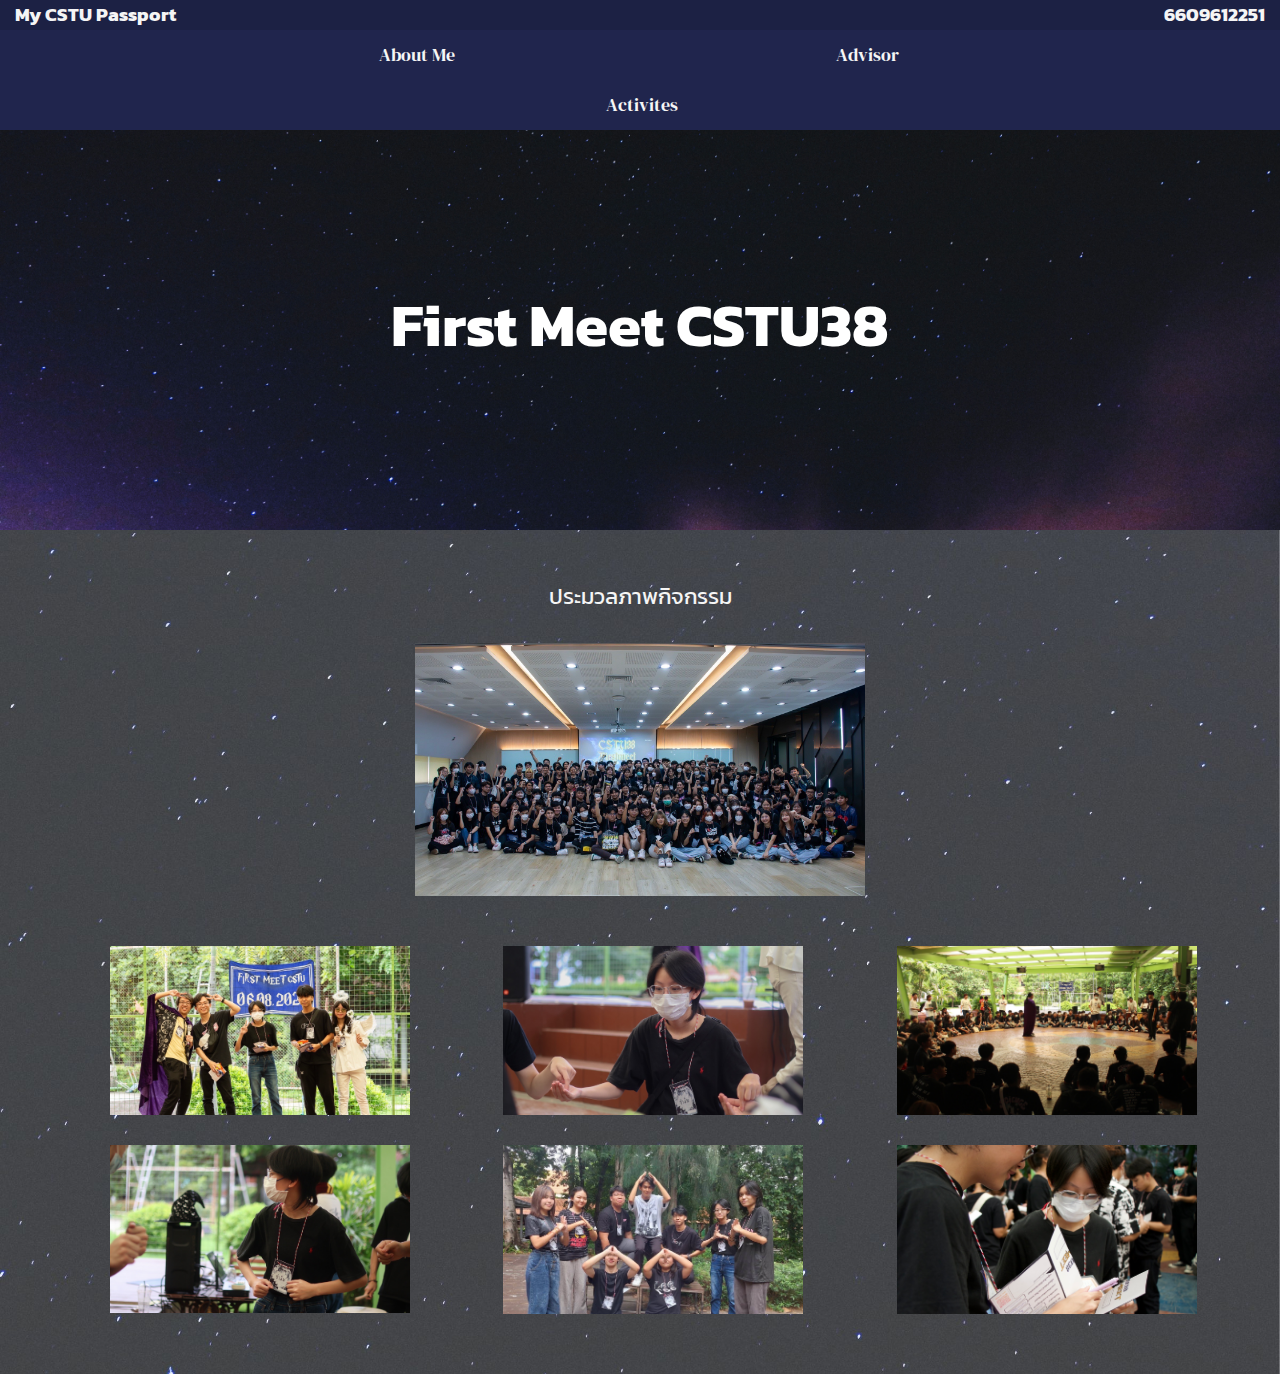
==== html/FirstMeetBasketballDomevidya.html @ ab2d3cff "create html&css Firstmeetdomevidya&&Rotaract" ====
<!DOCTYPE html>
<html>
    <head>
        <title>Advisor</title>
        <link href="https://fonts.googleapis.com/css2?family=Kanit&display=swap" rel="stylesheet">
        <link href="https://fonts.googleapis.com/css2?family=DM+Serif+Display&display=swap" rel="stylesheet">
        
        <link rel="stylesheet" href="../css/FirstMeetBasketballDomevidya.css">
    </head>
    <body>
        <!-- CSTU & student id start -->
        <div class="header">
            <h3 class="title">My CSTU Passport</h3>
            <h3 class="id">6609612251</h3>
        </div>
        <!-- CSTU & student id end -->
        <!--Menu start-->
        <div class="listmenu">
            <ul>
                <li><a href="../index.html">About Me</a></li>
                <li><a href="../html/myAdvisor.html">Advisor</a></li>
                <li><a href="#">Activites</a>
                    <ul>
                        <li><a href="../html/FirstMeetCSTU38.html">First Meet CSTU38</a></li>
                        <li><a href='../html/FirstMeetBasketballDomevidya.html'>First Meet Basketball DOMEVIDYA</a></li>
                        <li><a href="../html/FirstMeetRotaractTU.html">First Meet Rotaract TU</a></li>
                    </ul>
                </li>
            </ul>
            </div>
        <!--Menu end-->
        <!-- Title start-->
        <div class="firstmeet">
            <p class="fs">First Meet CSTU38</p>
        </div>
        <!-- Title end-->
        <!--photo zone start-->
        <div class="all">
            <!--p topic start-->
            <p class="overview">ประมวลภาพกิจกรรม</p>
            <!--p topic end-->
            <img class="img07" src="../image/firstcstu07.jpg">
            <div class="blog-photo">
                <img src="../image/firstcstu01.jpg">
                <img src="../image/firstcstu02.jpg">
                <img src="../image/firstcstu04.jpg">
            </div>
            <div class="blog-photo02">
                <img src="../image/firstcstu03.jpg">
                <img src="../image/firstcstu06.jpg">
                <img src="../image/firstcstu05.jpg">
            </div>
        </div>
        <!--photo zone end-->
        
    </body>
</html>
---- css/FirstMeetBasketballDomevidya.css ----
/* CSTU & student id start */
    *{
        margin: 0;
        padding: 0;
        box-sizing: border-box;
    }
    .header{
        display: flex;
        justify-content: space-between;
        width: 100%;
        height: 30px;
        background-color: #1C2144 ;
    }
    .title{
        margin-left: 15px;
        color: whitesmoke;
        font-family: 'Kanit', sans-serif;
    }
    .id{
        margin-right: 15px;
        color : whitesmoke;
        font-family: 'Kanit', sans-serif;
    }
/* CSTU & student id end */


/* Menu start*/
.listmenu ul{
    list-style: none;
    background-color: #20254d;
    text-align: center;
    padding: 0;
    margin: 0;
}
.listmenu li{
    font-size: 15px;
    font-family: 'DM Serif Display', serif;
    line-height: 40px;
    text-align: left;
}
.listmenu a{
    text-decoration: none;
    color: whitesmoke;
    display: block;
    padding-left: 15px;
    border-bottom: none;
    transition: .3s;
}
.listmenu a:hover{
    background-color: #5e638a;
}
.listmenu li li{
    font-size: 14px;
}
/*style menu start*/
@media screen and (min-width: 300px){
    .listmenu li {
        width: 450px;
        border-bottom: none;
        height: 50px;
        line-height: 50px;
        font-size: 18px;
        display: inline-block;
        margin-right: -4px;
    }
    .listmenu a{
        border-bottom: none;
    }
    .listmenu > ul > li{
        text-align: center;
    }
    .listmenu > ul > li > a {
        padding-left: 0px;
    }
    /*sub menu start*/
    .listmenu li ul{
        position: absolute;
        display: none;
        width: inherit;
    }
    .listmenu li:hover ul{
        display: block;
        }
    .listmenu li ul li{
        display: block;
        font-weight: lighter;
        font-family: 'Kanit', sans-serif;
    }
    /*sub menu end*/
}
/*style menu end*/
/*Menu end*/

/*Title start*/
.firstmeet{
    background-image: url("../image/Background.jpg");
    height: 400px;
    background-size: cover;
    background-position: center;
}
.fs{
    padding-top: 150px;
    text-align: center;
    font-family: 'Kanit', sans-serif;
    font-size: 60px;
    font-weight: bold;
    color: white;
}
/* Title end */
/*photo zone start*/
.all{
    background-image: url("../image/advisor_bg.jpg");
    background-size: cover;
    overflow: auto;
    background-position: center;
}
/*p topic start*/
.overview {
    padding-top: 50px;
    text-align: center;
    font-size: 22px;
    font-family: 'Kanit', sans-serif;
    color: whitesmoke;
}
/*p topic end*/
.img07{
    width: 450px;
    display: block;
    margin-left: auto;
    margin-right: auto;
    margin-top: 30px;
}
.blog-photo {
    display: grid;
    grid-template-columns: 1fr 1fr 1fr;
    margin-top: 50px;
    margin-left: 110px;
    grid-gap: 10px;
}
.blog-photo img{
    width: 300px;
}
.blog-photo02 {
    display: grid;
    grid-template-columns: 1fr 1fr 1fr;
    margin-top: 30px;
    margin-left: 110px;
    grid-gap: 10px;
    margin-bottom: 60px;
}
.blog-photo02 img{
    width: 300px;
}
/*photo zone end*/
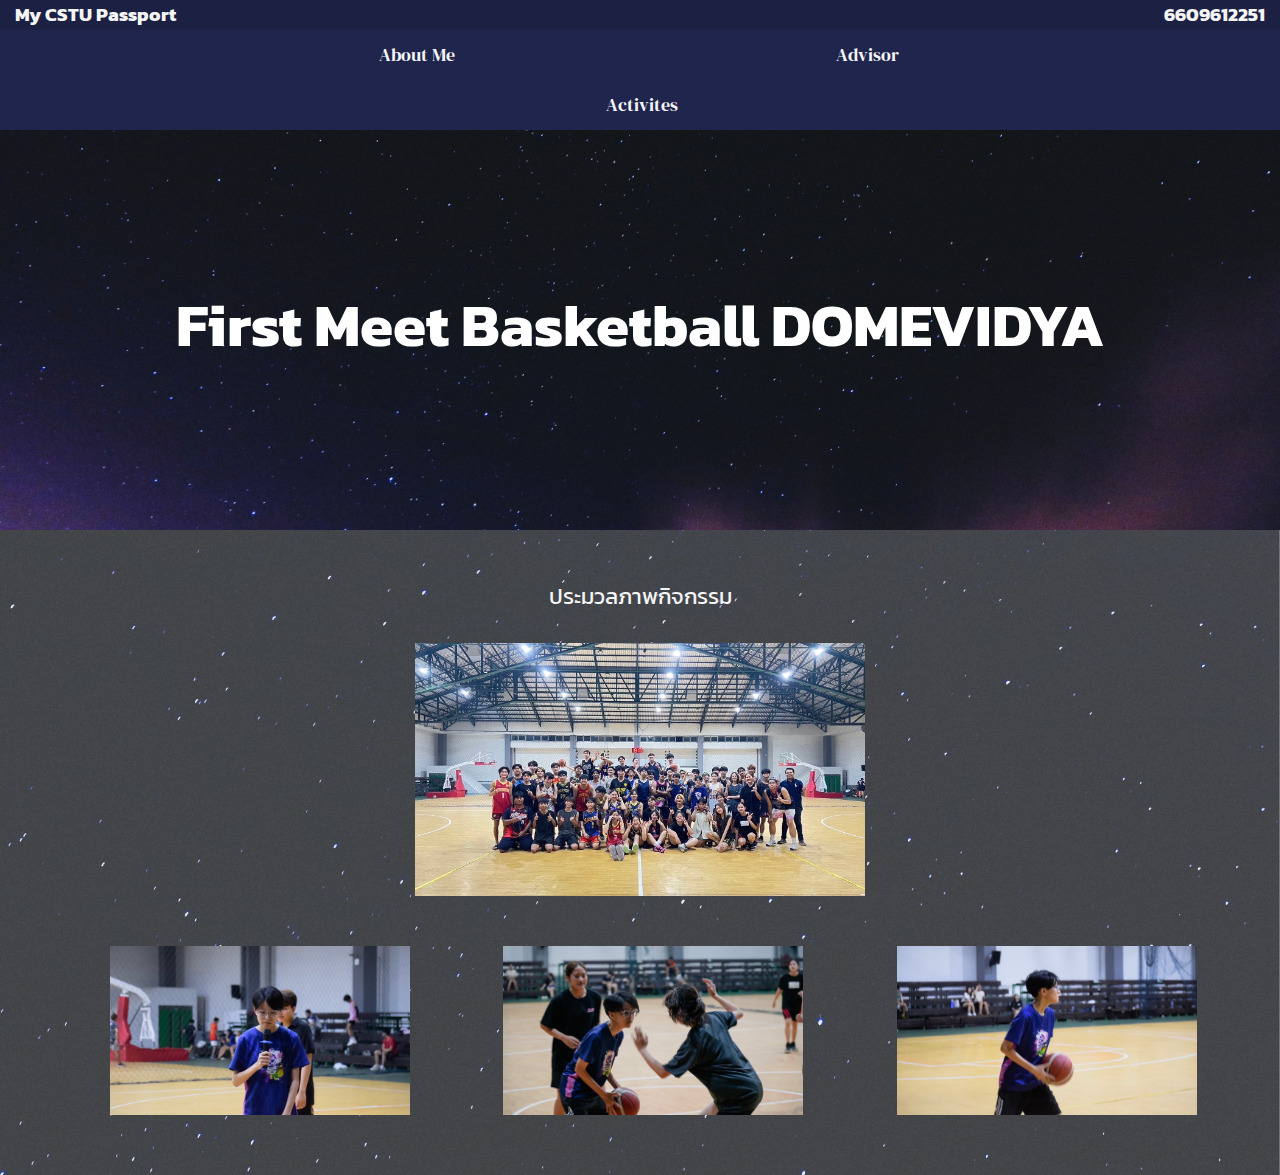
==== commit a1cbca42: "add all img & complete firstmeetDomevidya" ====
--- a/html/FirstMeetBasketballDomevidya.html
+++ b/html/FirstMeetBasketballDomevidya.html
@@ -31,7 +31,7 @@
         <!--Menu end-->
         <!-- Title start-->
         <div class="firstmeet">
-            <p class="fs">First Meet CSTU38</p>
+            <p class="fs">First Meet Basketball DOMEVIDYA</p>
         </div>
         <!-- Title end-->
         <!--photo zone start-->
@@ -39,16 +39,11 @@
             <!--p topic start-->
             <p class="overview">ประมวลภาพกิจกรรม</p>
             <!--p topic end-->
-            <img class="img07" src="../image/firstcstu07.jpg">
+            <img class="img07" src="..//image/firstdomevidya01.jpg">
             <div class="blog-photo">
-                <img src="../image/firstcstu01.jpg">
-                <img src="../image/firstcstu02.jpg">
-                <img src="../image/firstcstu04.jpg">
-            </div>
-            <div class="blog-photo02">
-                <img src="../image/firstcstu03.jpg">
-                <img src="../image/firstcstu06.jpg">
-                <img src="../image/firstcstu05.jpg">
+                <img src="..//image/firstdomevidya02.jpg">
+                <img src="..//image/firstdomevidya03.jpg">
+                <img src="..//image/firstdomevidya04.jpg">
             </div>
         </div>
         <!--photo zone end-->
--- a/css/FirstMeetBasketballDomevidya.css
+++ b/css/FirstMeetBasketballDomevidya.css
@@ -136,19 +136,9 @@
     margin-top: 50px;
     margin-left: 110px;
     grid-gap: 10px;
+    margin-bottom: 60px;
 }
 .blog-photo img{
     width: 300px;
 }
-.blog-photo02 {
-    display: grid;
-    grid-template-columns: 1fr 1fr 1fr;
-    margin-top: 30px;
-    margin-left: 110px;
-    grid-gap: 10px;
-    margin-bottom: 60px;
-}
-.blog-photo02 img{
-    width: 300px;
-}
 /*photo zone end*/